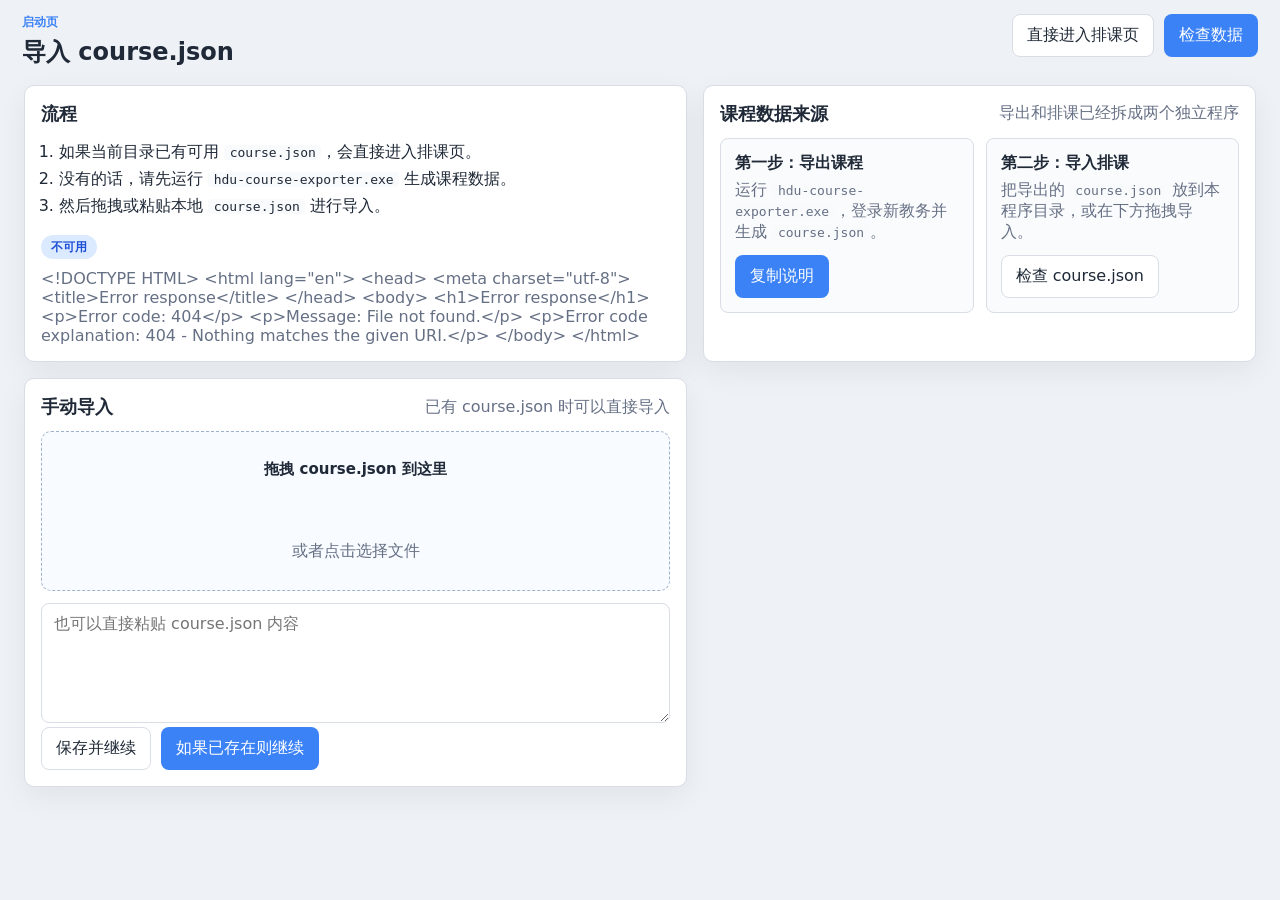
==== index.html @ 6986d3ba "Initial HDU offline scheduler" ====
<!DOCTYPE html>
<html lang="zh-CN">
<head>
  <meta charset="UTF-8" />
  <meta name="viewport" content="width=device-width, initial-scale=1.0" />
  <title>HDU 排课助手</title>
  <link rel="stylesheet" href="/styles.css?v=ui2" />
</head>
<body class="booting">
  <main class="boot-screen">
    <div class="boot-card">
      <div class="eyebrow">离线排课助手</div>
      <h1>正在检查课程数据</h1>
      <p id="boot-status">请稍候。</p>
    </div>
  </main>
  <script>
    (async () => {
      const el = document.getElementById('boot-status');
      try {
        const resp = await fetch('/api/status', { cache: 'no-store' });
        const data = await resp.json();
        location.replace(data.ready ? '/scheduler.html?v=ui2' : '/bootstrap.html?v=ui2');
      } catch (err) {
        el.textContent = '本地服务不可用，正在进入导入页。';
        setTimeout(() => location.replace('/bootstrap.html?v=ui2'), 600);
      }
    })();
  </script>
</body>
</html>
---- styles.css ----
:root {
  --bg: #eef1f5;
  --panel: #ffffff;
  --line: #d8dde6;
  --text: #1f2937;
  --muted: #667085;
  --blue: #3b82f6;
  --blue-soft: #dbeafe;
  --green: #10b981;
  --yellow: #f59e0b;
  --red: #ef4444;
  --shadow: 0 10px 30px rgba(15, 23, 42, 0.06);
}

* { box-sizing: border-box; }
html, body { margin: 0; min-height: 100%; }
body {
  font-family: "Microsoft YaHei", system-ui, -apple-system, BlinkMacSystemFont, "Segoe UI", sans-serif;
  background: var(--bg);
  color: var(--text);
}
button, input, textarea { font: inherit; }
a { color: inherit; text-decoration: none; }
code { background: #f8fafc; padding: 0 0.35rem; border-radius: 4px; }

.booting, .boot-screen {
  min-height: 100vh;
  display: grid;
  place-items: center;
}
.boot-card {
  width: min(520px, calc(100vw - 32px));
  background: var(--panel);
  border: 1px solid var(--line);
  border-radius: 12px;
  padding: 28px;
  box-shadow: var(--shadow);
}
.eyebrow {
  font-size: 12px;
  letter-spacing: 0;
  color: var(--blue);
  font-weight: 700;
  text-transform: uppercase;
}
.boot-card h1, .topbar h1 {
  margin: 8px 0 4px;
  font-size: 24px;
  line-height: 1.15;
}
.muted { color: var(--muted); }

.topbar {
  display: flex;
  align-items: flex-start;
  justify-content: space-between;
  gap: 16px;
  padding: 14px 22px;
}
.compact-topbar { padding-bottom: 10px; }
.topbar-actions { display: flex; gap: 10px; flex-wrap: wrap; }

.layout {
  display: grid;
  gap: 16px;
  padding: 0 24px 20px;
}
.bootstrap-layout { grid-template-columns: 1.2fr 1fr; }
.scheduler-layout {
  grid-template-columns: minmax(0, 1fr) 340px;
  align-items: start;
}

.panel {
  background: var(--panel);
  border: 1px solid var(--line);
  border-radius: 10px;
  box-shadow: var(--shadow);
  padding: 16px;
}
.panel-head, .result-head {
  display: flex;
  align-items: center;
  justify-content: space-between;
  gap: 12px;
  margin-bottom: 12px;
}
.panel h2, .panel h3 { margin: 0; font-size: 18px; }

.steps { margin: 12px 0 0; padding-left: 18px; line-height: 1.7; }
.status-row { display: flex; gap: 10px; align-items: center; margin-top: 16px; flex-wrap: wrap; }
.status-pill {
  display: inline-flex;
  align-items: center;
  padding: 0 10px;
  height: 24px;
  border-radius: 999px;
  background: var(--blue-soft);
  color: #1d4ed8;
  font-size: 12px;
  font-weight: 700;
}

.login-grid, .compact-grid, .control-grid {
  display: grid;
  gap: 12px;
}
.login-grid { grid-template-columns: repeat(2, minmax(0, 1fr)); }
.method-card {
  border: 1px solid var(--line);
  border-radius: 8px;
  padding: 14px;
  background: #fafbfc;
}
.method-title { font-weight: 700; margin-bottom: 6px; }
.field-row, .method-actions { display: flex; gap: 10px; flex-wrap: wrap; }
.field-row input, .search-input, textarea, .control-grid input, .compact-grid input {
  width: 100%;
  border: 1px solid var(--line);
  border-radius: 8px;
  background: #fff;
  color: var(--text);
  padding: 10px 12px;
}
.hidden-state-field {
  display: none !important;
}
.method-card p { color: var(--muted); margin: 0 0 12px; }

.primary-btn, .ghost-btn {
  border: 1px solid transparent;
  border-radius: 8px;
  padding: 10px 14px;
  cursor: pointer;
  transition: 0.15s ease;
}
.primary-btn { background: var(--blue); color: #fff; }
.primary-btn:hover { background: #2563eb; }
.ghost-btn { background: #fff; border-color: var(--line); color: var(--text); }
.ghost-btn:hover { background: #f8fafc; }
.ghost-btn.is-active {
  border-color: #3b82f6;
  background: #dbeafe;
  color: #1d4ed8;
}
.primary-btn.is-active {
  background: #1d4ed8;
  box-shadow: inset 0 0 0 2px rgba(255, 255, 255, 0.45);
}
.small { padding: 8px 12px; }

.dropzone {
  display: grid;
  place-items: center;
  min-height: 160px;
  border: 1.5px dashed #9fb2cc;
  border-radius: 10px;
  background: #f8fbff;
  margin-bottom: 12px;
  color: var(--muted);
  gap: 6px;
  text-align: center;
  position: relative;
}
.dropzone input { position: absolute; inset: 0; opacity: 0; cursor: pointer; }
.dropzone strong { color: var(--text); font-size: 15px; }
.dropzone.dragover { border-color: var(--blue); background: #eff6ff; }
.import-panel textarea { min-height: 120px; resize: vertical; }

.timetable-panel {
  padding: 16px 18px 20px;
  border-radius: 14px;
  background: #fff;
  min-width: 0;
}
.timetable-head {
  align-items: flex-start;
}
.mini-text {
  margin: 4px 0 0;
  font-size: 12px;
}
.timetable-candidate-controls {
  position: sticky;
  top: 0;
  z-index: 8;
  display: flex;
  gap: 8px;
  align-items: center;
  flex-wrap: wrap;
  margin: -2px 0 10px;
  padding: 8px;
  border: 1px solid #dbe4f0;
  border-radius: 8px;
  background: rgba(255, 255, 255, 0.94);
  backdrop-filter: blur(8px);
}
.timetable {
  display: grid;
  grid-template-columns: 88px repeat(5, minmax(0, 1fr));
  gap: 0;
  overflow-x: hidden;
  overflow-y: visible;
  border: 1px solid #cfdae8;
  border-radius: 12px;
  background: #fff;
  width: 100%;
}
.time-cell, .day-cell, .slot-label, .slot {
  border-right: 1px solid #cfdae8;
  border-bottom: 1px solid #cfdae8;
  min-height: 106px;
  padding: 9px 10px;
  background: #fff;
}
.time-cell, .slot-label {
  background: #f7f9fc;
  color: #0b1f3a;
  font-size: 13px;
}
.time-cell {
  display: grid;
  align-content: start;
  gap: 4px;
  font-weight: 800;
}
.time-cell.header-spacer { min-height: 58px; }
.period-index {
  font-size: 16px;
  line-height: 1;
}
.period-time {
  color: #5d6f87;
  font-size: 13px;
  line-height: 1.25;
  font-weight: 700;
}
.day-cell {
  display: grid;
  place-items: start center;
  min-height: 58px;
  padding-top: 13px;
  font-size: 18px;
  font-weight: 900;
  color: #0b1f3a;
  text-align: center;
  background: #f7f9fc;
}
.slot {
  position: relative;
  display: grid;
  gap: 5px;
  align-content: stretch;
  min-width: 0;
}
.slot.blocked { background: #fff; }
.slot.is-split {
  grid-auto-rows: minmax(0, 1fr);
}
.slot-item {
  position: relative;
  width: 100%;
  min-height: 0;
  text-align: left;
  border-radius: 8px;
  padding: 8px 9px;
  overflow: hidden;
  font-size: 11px;
  line-height: 1.28;
  color: #0b1f3a;
  border: 1px solid #a8cdf5;
  box-shadow: none;
  cursor: pointer;
}
.slot-item:hover {
  border-color: #60a5fa;
  box-shadow: 0 4px 10px rgba(37, 99, 235, 0.12);
}
.slot-item.is-focused {
  outline: 3px solid rgba(37, 99, 235, 0.22);
}
.slot-item.selected { background: #cfe5ff; }
.slot-item.best {
  background: #cfe5ff;
  border-color: #8fbff4;
}
.slot-item.has-time-conflict {
  background: #fee2e2;
  border-color: #ef4444;
}
.slot-item.has-same-base {
  background: #fef3c7;
  border-color: #f59e0b;
}
.slot-item.is-locked {
  background: #f3e8ff;
  border-color: #a855f7;
}
.slot-item .course-name {
  display: -webkit-box;
  -webkit-line-clamp: 1;
  -webkit-box-orient: vertical;
  overflow: hidden;
  font-size: 13px;
  font-weight: 800;
  margin-bottom: 4px;
}
.slot-item .section-name {
  overflow: hidden;
  text-overflow: ellipsis;
  white-space: nowrap;
  font-size: 12px;
  line-height: 1.25;
  font-weight: 700;
  margin-bottom: 4px;
}
.slot-item .course-code {
  overflow: hidden;
  text-overflow: ellipsis;
  white-space: nowrap;
  font-size: 10px;
  line-height: 1.2;
  color: #1d4ed8;
  font-weight: 800;
  margin-bottom: 3px;
}
.slot-item .course-detail {
  color: #486078;
  overflow: hidden;
  text-overflow: ellipsis;
  white-space: nowrap;
  font-size: 10px;
}
.slot-item.is-compact {
  padding: 6px 8px;
}
.slot-item.is-compact .course-name {
  font-size: 12px;
}
.slot-item.is-compact .section-name,
.slot-item.is-compact .course-detail {
  font-size: 10px;
}
.week-badge {
  position: absolute;
  right: 6px;
  bottom: 5px;
  height: 18px;
  padding: 0 6px;
  border-radius: 999px;
  background: rgba(255, 255, 255, 0.76);
  color: #1e3a8a;
  font-size: 10px;
  line-height: 18px;
  font-weight: 800;
}
.lock-badge {
  position: absolute;
  right: 6px;
  top: 5px;
  height: 18px;
  padding: 0 6px;
  border-radius: 999px;
  background: #7e22ce;
  color: #fff;
  font-size: 10px;
  line-height: 18px;
  font-weight: 800;
}

.summary-chips, .chips, .tag-row { display: flex; gap: 8px; flex-wrap: wrap; }
.chip, .tag {
  display: inline-flex;
  align-items: center;
  height: 24px;
  padding: 0 10px;
  border-radius: 999px;
  background: #eef2ff;
  color: #334155;
  font-size: 12px;
}
.chip.primary { background: #dbeafe; color: #1d4ed8; }

.side-column { display: grid; gap: 16px; }
.search-input { margin-bottom: 12px; }
.compact-grid { grid-template-columns: repeat(2, minmax(0, 1fr)); margin-bottom: 12px; }
.compact-grid label, .control-grid label {
  display: grid;
  gap: 6px;
  font-size: 12px;
  color: var(--muted);
}
.course-list, .selected-list, .result-list {
  display: grid;
  gap: 10px;
  max-height: 620px;
  overflow: auto;
}
.course-card, .selected-card, .result-card {
  border: 1px solid var(--line);
  border-radius: 8px;
  padding: 12px;
  background: #fff;
}
.course-card h4, .selected-card h4, .result-card h4 { margin: 0 0 6px; font-size: 15px; }
.course-card .meta, .selected-card .meta, .result-card .meta { color: var(--muted); font-size: 12px; line-height: 1.55; }
.card-actions { display: flex; gap: 8px; flex-wrap: wrap; margin-top: 10px; }
.option-row {
  margin-top: 8px;
  display: grid;
  gap: 6px;
}
.option-row .option {
  display: flex;
  justify-content: space-between;
  gap: 8px;
  align-items: center;
  padding: 8px 10px;
  border: 1px solid var(--line);
  border-radius: 8px;
  background: #f8fafc;
  font-size: 12px;
}
.option-row .option.has-time-conflict {
  border-color: #fecaca;
  background: #fff1f2;
}
.option-row .option.has-same-base {
  border-color: #fde68a;
  background: #fffbeb;
}
.option-warning {
  display: inline-flex;
  width: fit-content;
  margin-top: 4px;
  border-radius: 999px;
  padding: 2px 7px;
  background: rgba(239, 68, 68, 0.12);
  color: #dc2626;
  font-size: 11px;
  font-weight: 800;
}
.option.has-same-base .option-warning {
  background: rgba(245, 158, 11, 0.16);
  color: #b45309;
}
.option strong { font-size: 12px; }

.selected-card .chosen {
  display: flex;
  gap: 8px;
  flex-wrap: wrap;
  margin-top: 8px;
}
.selected-card .chosen .pill {
  display: inline-flex;
  gap: 6px;
  align-items: center;
  border: 1px solid var(--line);
  border-radius: 8px;
  padding: 6px 8px;
  background: #f8fafc;
  font-size: 12px;
}
.selected-card .chosen .pill.is-locked {
  border-color: #fecaca;
  background: #fff7f7;
}
.selected-card .chosen .pill.is-base {
  border-color: #bfdbfe;
  background: #eff6ff;
}
.selected-card .chosen .pill.has-time-conflict {
  border-color: #fecaca;
  background: #fff1f2;
}
.selected-card .chosen .pill.has-same-base {
  border-color: #fde68a;
  background: #fffbeb;
}
.mini-badge {
  border-radius: 999px;
  background: #dbeafe;
  color: #1d4ed8;
  font-size: 10px;
  font-weight: 800;
  padding: 2px 6px;
}
.lock-btn {
  border: 1px solid var(--line);
  border-radius: 7px;
  padding: 7px 10px;
  background: #fff;
  color: var(--text);
  cursor: pointer;
  font-size: 12px;
  transition: 0.15s ease;
}
.lock-btn:hover { background: #f8fafc; }
.lock-btn.is-locked {
  border-color: #ef4444;
  background: #ef4444;
  color: #fff;
}
.lock-btn.is-locked:hover {
  border-color: #dc2626;
  background: #dc2626;
}
.danger-btn {
  border: 1px solid #ef4444;
  border-radius: 8px;
  padding: 10px 14px;
  background: #ef4444;
  color: #fff;
  cursor: pointer;
}
.danger-btn.small { padding: 8px 12px; }
.danger-btn:hover { background: #dc2626; }
.danger-btn.ghost-danger {
  background: #fff7f7;
  color: #dc2626;
}
.danger-btn.ghost-danger:hover { background: #fee2e2; }
.course-modal {
  position: fixed;
  inset: 0;
  z-index: 50;
  display: none;
}
.course-modal.is-open { display: block; }
.course-modal-backdrop {
  position: absolute;
  inset: 0;
  background: rgba(15, 23, 42, 0.55);
}
.course-dialog {
  position: relative;
  width: min(1040px, calc(100vw - 48px));
  margin: 58px auto 0;
  border-radius: 10px;
  background: #f8fafc;
  padding: 34px 44px 38px;
  box-shadow: 0 24px 80px rgba(15, 23, 42, 0.28);
}
.modal-close {
  position: absolute;
  top: 30px;
  left: 36px;
  border: 0;
  background: transparent;
  color: #1f2937;
  cursor: pointer;
  font-size: 16px;
}
.modal-title-row {
  display: flex;
  align-items: center;
  justify-content: center;
  gap: 14px;
  margin-bottom: 24px;
  text-align: center;
}
.modal-title-row h2 { margin: 4px 0 0; font-size: 24px; }
.modal-status {
  display: inline-flex;
  align-items: center;
  height: 28px;
  padding: 0 12px;
  border-radius: 999px;
  background: #e5e7eb;
  color: #374151;
  font-size: 12px;
}
.modal-status.is-selected { background: #dbeafe; color: #1d4ed8; }
.modal-status.is-locked { background: #fee2e2; color: #dc2626; }
.course-modal-body {
  display: grid;
  gap: 18px;
}
.modal-course-card {
  width: min(360px, 100%);
  justify-self: center;
  border-radius: 8px;
  background: #7bc47d;
  color: #08210b;
  padding: 18px 22px;
  text-align: center;
}
.modal-course-card h3 { margin: 0 0 8px; font-size: 22px; }
.modal-course-card p { margin: 0 0 8px; }
.course-detail-grid {
  display: grid;
  grid-template-columns: 140px minmax(0, 1fr);
  gap: 0;
  border: 1px solid #d8dde6;
  border-radius: 8px;
  overflow: hidden;
  background: #fff;
}
.detail-label,
.detail-value {
  padding: 11px 14px;
  border-bottom: 1px solid #eef2f7;
  line-height: 1.45;
}
.detail-label {
  background: #f8fafc;
  color: #667085;
  font-weight: 700;
}
.detail-value {
  min-width: 0;
  color: #1f2937;
  word-break: break-word;
}
.modal-actions {
  display: flex;
  justify-content: center;
  gap: 12px;
  margin-top: 22px;
  flex-wrap: wrap;
}
@media (max-width: 1400px) {
  .scheduler-layout { grid-template-columns: minmax(0, 1fr); }
}
.result-card.active {
  border-color: var(--blue);
  background: #eff6ff;
}
.result-stats { display: flex; gap: 8px; flex-wrap: wrap; margin-top: 6px; }
.stat {
  font-size: 12px;
  color: var(--muted);
  background: #f8fafc;
  border-radius: 999px;
  padding: 3px 8px;
}

.control-panel { grid-column: 1 / -1; }
.constraint-sections {
  display: grid;
  grid-template-columns: repeat(3, minmax(0, 1fr));
  gap: 12px;
  align-items: start;
}
.constraint-block {
  border: 1px solid var(--line);
  border-radius: 8px;
  padding: 12px;
  background: #fafbfc;
}
.constraint-block h3 {
  margin: 0 0 10px;
  font-size: 14px;
}
.control-grid {
  grid-template-columns: repeat(2, minmax(0, 1fr));
  margin-bottom: 14px;
}
.required-picked-box,
.required-search-box {
  min-height: 180px;
}
.teacher-row {
  grid-column: 1 / -1;
  display: grid;
  grid-template-columns: repeat(2, minmax(0, 1fr));
  gap: 12px;
}
.control-grid textarea { resize: vertical; min-height: 74px; }
.constraint-help {
  grid-column: 1 / -1;
  border-radius: 8px;
  background: #eef6ff;
  color: #44617f;
  padding: 9px 10px;
  font-size: 12px;
  line-height: 1.5;
}
.quick-constraint-box {
  display: grid;
  gap: 7px;
  align-content: start;
  border: 1px dashed #cbd5e1;
  border-radius: 8px;
  background: #fff;
  padding: 10px;
  color: var(--muted);
  font-size: 12px;
}
.quick-picks {
  display: flex;
  flex-wrap: wrap;
  gap: 6px;
  max-height: 132px;
  overflow: auto;
}
.quick-picks .ghost-btn {
  max-width: 100%;
  overflow: hidden;
  text-overflow: ellipsis;
  white-space: nowrap;
}
.required-add-btn {
  display: inline-grid;
  gap: 2px;
  justify-items: start;
  height: auto;
  text-align: left;
  line-height: 1.25;
}
.required-add-btn small {
  color: var(--muted);
  font-size: 10px;
}
.required-selected-picks,
.required-search-results {
  display: grid;
  gap: 7px;
  max-height: 176px;
  overflow: auto;
}
.linked-course-suggestions {
  display: grid;
  gap: 7px;
  max-height: 220px;
  overflow: auto;
}
.scheme-top-grid {
  display: grid;
  grid-template-columns: repeat(2, minmax(0, 1fr));
  gap: 10px;
}
.scheme-rule-list {
  display: grid;
  gap: 7px;
  max-height: 220px;
  overflow: auto;
}
.scheme-rule-item {
  display: grid;
  grid-template-columns: minmax(0, 1fr) auto;
  gap: 8px;
  align-items: center;
  border: 1px solid var(--line);
  border-radius: 8px;
  background: #f8fafc;
  padding: 8px;
}
.scheme-rule-item strong {
  display: block;
  color: var(--text);
  font-size: 12px;
  line-height: 1.35;
  word-break: break-word;
}
.scheme-rule-item span {
  display: block;
  color: var(--muted);
  font-size: 11px;
  margin-top: 2px;
}
.scheme-custom-row {
  margin-top: 10px;
}
.scheme-custom-form {
  display: grid;
  gap: 8px;
}
.constraint-select {
  width: 100%;
  border: 1px solid var(--line);
  border-radius: 8px;
  background: #fff;
  color: var(--text);
  padding: 9px 10px;
  font-size: 12px;
}
.linked-course-item {
  display: grid;
  gap: 8px;
  border: 1px solid var(--line);
  border-radius: 8px;
  background: #fff;
  padding: 9px;
}
.linked-course-item strong {
  display: block;
  color: var(--text);
  font-size: 12px;
  line-height: 1.35;
}
.linked-course-item span {
  display: block;
  color: var(--muted);
  font-size: 11px;
  line-height: 1.35;
  margin-top: 2px;
}
.linked-actions {
  display: flex;
  flex-wrap: wrap;
  gap: 6px;
}
.required-picked-item,
.required-search-item {
  display: grid;
  grid-template-columns: minmax(0, 1fr) auto;
  gap: 8px;
  align-items: center;
  border: 1px solid var(--line);
  border-radius: 8px;
  background: #f8fafc;
  padding: 8px;
}
.required-picked-item strong,
.required-search-item strong {
  display: block;
  color: var(--text);
  font-size: 12px;
  line-height: 1.35;
}
.required-picked-item span,
.required-search-item span {
  display: block;
  color: var(--muted);
  font-size: 11px;
  line-height: 1.35;
  margin-top: 2px;
}
.constraint-search {
  width: 100%;
  border: 1px solid var(--line);
  border-radius: 8px;
  background: #fff;
  color: var(--text);
  padding: 9px 10px;
  font-size: 12px;
}
.candidate-page-input {
  width: 88px;
  border: 1px solid var(--line);
  border-radius: 8px;
  background: #fff;
  color: var(--text);
  padding: 8px 10px;
  font-size: 12px;
}
.quick-empty {
  color: #94a3b8;
  font-size: 12px;
}
.full-label {
  display: grid;
  gap: 6px;
  font-size: 12px;
  color: var(--muted);
}
.full-label textarea { resize: vertical; min-height: 96px; }
.candidate-browser {
  border-top: 1px solid var(--line);
  margin-top: 14px;
  padding-top: 14px;
}
.candidate-toolbar {
  display: flex;
  gap: 8px;
  align-items: center;
  flex-wrap: wrap;
  margin-bottom: 10px;
}
.candidate-page {
  min-width: 130px;
  text-align: center;
  color: var(--text);
  font-weight: 800;
}
.candidate-course-list {
  display: flex;
  flex-wrap: wrap;
  gap: 6px;
  margin-top: 10px;
}
.candidate-course-list span {
  border: 1px solid #bfdbfe;
  background: #fff;
  color: #1e3a8a;
  border-radius: 999px;
  padding: 4px 8px;
  font-size: 12px;
}
.inline-file {
  position: relative;
  display: block;
  border: 1.5px dashed #9fb2cc;
  border-radius: 8px;
  background: #f8fbff;
  color: #1d4ed8;
  font-weight: 800;
  text-align: center;
  padding: 14px 12px;
  cursor: pointer;
}
.inline-file input {
  position: absolute;
  inset: 0;
  opacity: 0;
  cursor: pointer;
}
.base-summary {
  margin-top: 10px;
  border: 1px solid var(--line);
  border-radius: 8px;
  background: #fff;
  color: var(--muted);
  padding: 10px;
  font-size: 12px;
  line-height: 1.55;
}

.empty-state {
  border: 1px dashed var(--line);
  border-radius: 8px;
  padding: 16px;
  color: var(--muted);
  text-align: center;
}

@media (max-width: 1100px) {
  .bootstrap-layout, .scheduler-layout { grid-template-columns: 1fr; }
  .control-panel { grid-column: auto; }
  .constraint-sections, .scheme-top-grid { grid-template-columns: 1fr; }
  .teacher-row { grid-template-columns: 1fr; }
}

@media (max-width: 760px) {
  .topbar { flex-direction: column; }
  .login-grid, .compact-grid, .control-grid { grid-template-columns: 1fr; }
  .timetable { font-size: 12px; }
  .time-cell { min-width: 72px; }
  .course-list, .selected-list, .result-list { max-height: none; }
}
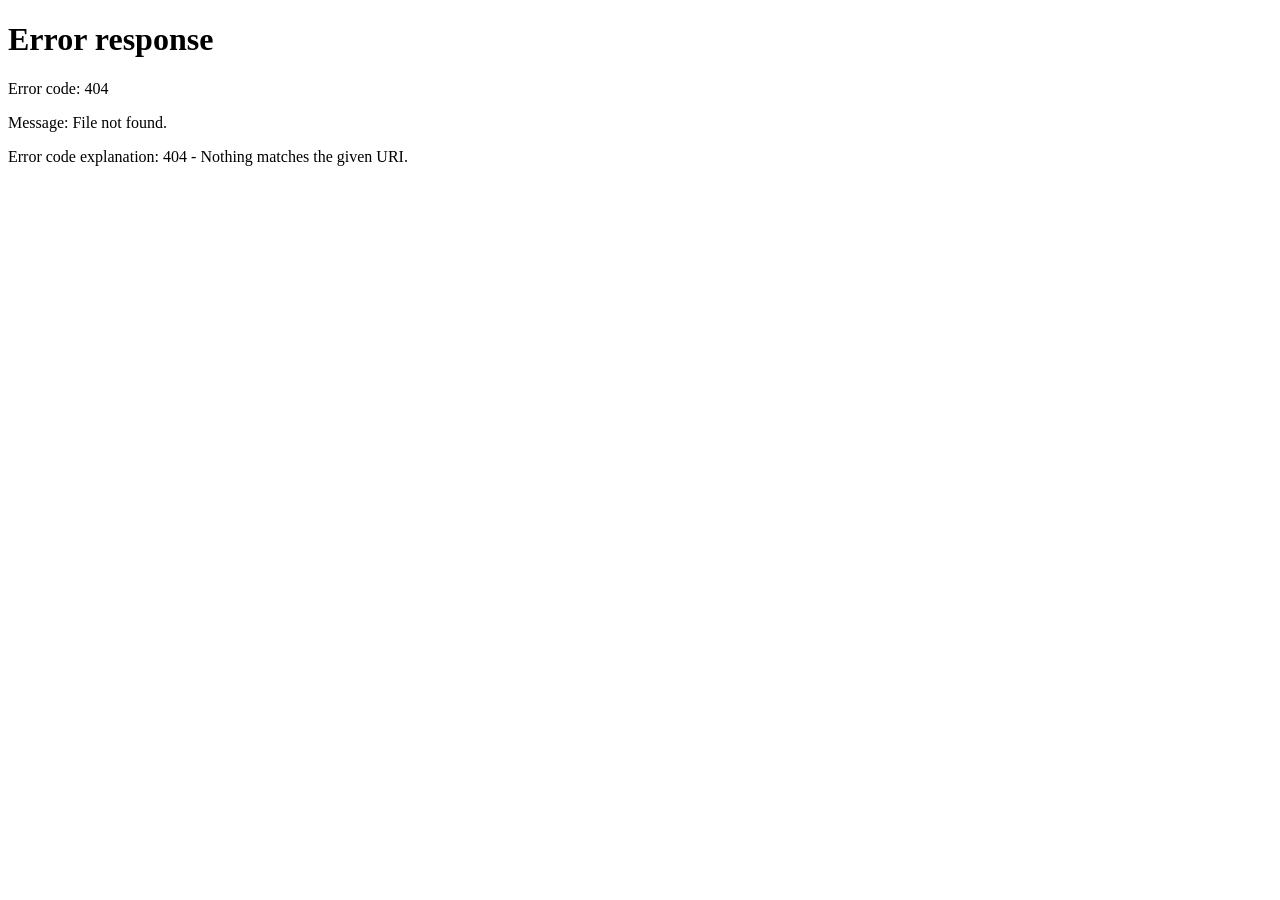
==== commit 22ab20e1: "Unify exporter and scheduler app" ====
--- a/index.html
+++ b/index.html
@@ -3,13 +3,13 @@
 <head>
   <meta charset="UTF-8" />
   <meta name="viewport" content="width=device-width, initial-scale=1.0" />
-  <title>HDU 排课助手</title>
-  <link rel="stylesheet" href="/styles.css?v=ui2" />
+  <title>HDU 课表自动化编排助手</title>
+  <link rel="stylesheet" href="/styles.css?v=v5" />
 </head>
 <body class="booting">
   <main class="boot-screen">
     <div class="boot-card">
-      <div class="eyebrow">离线排课助手</div>
+      <div class="eyebrow">本地一键启动</div>
       <h1>正在检查课程数据</h1>
       <p id="boot-status">请稍候。</p>
     </div>
@@ -20,10 +20,15 @@
       try {
         const resp = await fetch('/api/status', { cache: 'no-store' });
         const data = await resp.json();
-        location.replace(data.ready ? '/scheduler.html?v=ui2' : '/bootstrap.html?v=ui2');
+        if (data.ready) {
+          location.replace('/scheduler.html?v=v5');
+          return;
+        }
+        el.textContent = data.message || '未检测到全校课表，正在进入导出器。';
+        setTimeout(() => location.replace('/exporter/'), 500);
       } catch (err) {
-        el.textContent = '本地服务不可用，正在进入导入页。';
-        setTimeout(() => location.replace('/bootstrap.html?v=ui2'), 600);
+        el.textContent = '本地服务暂不可用，正在进入导出器。';
+        setTimeout(() => location.replace('/exporter/'), 600);
       }
     })();
   </script>
--- a/styles.css
+++ b/styles.css
@@ -889,6 +889,16 @@
   padding: 4px 8px;
   font-size: 12px;
 }
+.solution-explain {
+  display: grid;
+  gap: 6px;
+  margin-top: 12px;
+  border-top: 1px solid rgba(37, 99, 235, 0.18);
+  padding-top: 10px;
+  color: #334155;
+  font-size: 12px;
+  line-height: 1.55;
+}
 .inline-file {
   position: relative;
   display: block;
@@ -925,6 +935,19 @@
   color: var(--muted);
   text-align: center;
 }
+.diagnostic-state {
+  text-align: left;
+  display: grid;
+  gap: 8px;
+  background: #fff7ed;
+  border-color: #fed7aa;
+  color: #7c2d12;
+}
+.diagnostic-item {
+  border-left: 3px solid #fb923c;
+  padding-left: 8px;
+  line-height: 1.55;
+}
 
 @media (max-width: 1100px) {
   .bootstrap-layout, .scheduler-layout { grid-template-columns: 1fr; }
